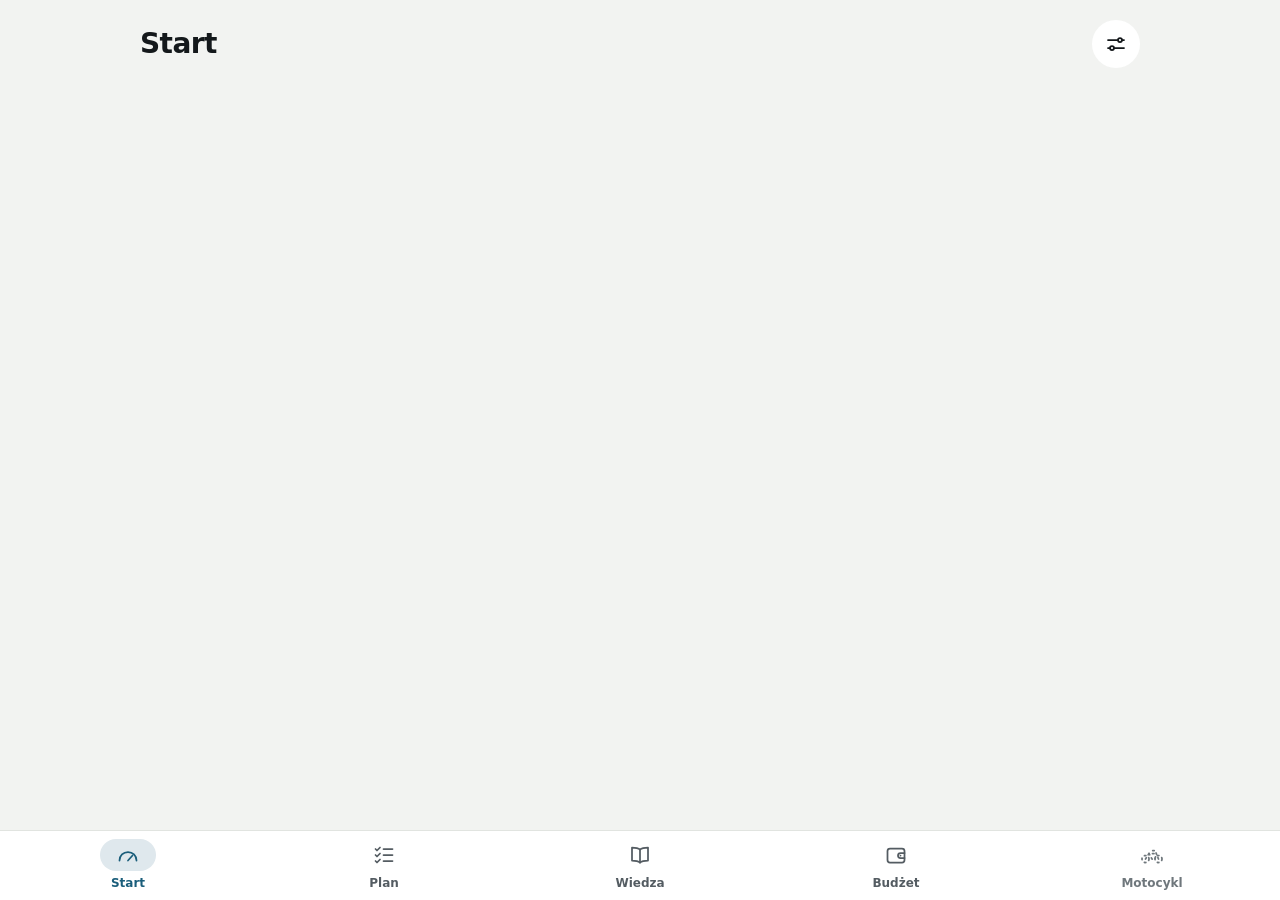
==== index.html @ 3eb1cb4c "Add light and dark theme" ====
<!doctype html>
<html lang="pl">
<head>
  <meta charset="utf-8">
  <meta http-equiv="Content-Security-Policy" content="default-src 'self'; script-src 'self'; style-src 'self'; img-src 'self' data: blob:; connect-src 'self'; manifest-src 'self'; worker-src 'self'; object-src 'none'; base-uri 'none'; form-action 'none'">
  <meta name="viewport" content="width=device-width, initial-scale=1, interactive-widget=resizes-content">
  <meta name="theme-color" content="">
  <title>Moto Plan</title>
  <script src="./js/theme-init.js"></script>
  <link rel="stylesheet" href="./css/tokens.css">
  <link rel="stylesheet" href="./css/base.css">
  <link rel="stylesheet" href="./css/components.css">
  <script type="module" src="./js/app.js"></script>
</head>
<body>
  <main class="screen"></main>
  <nav class="tabbar" aria-label="Menu główne">
    <a class="tab" href="#/start">
      <svg class="tab-icon" aria-hidden="true"><use href="./icons/sprite.svg#start"></use></svg>
      Start
    </a>
    <a class="tab" href="#/plan">
      <svg class="tab-icon" aria-hidden="true"><use href="./icons/sprite.svg#plan"></use></svg>
      Plan
    </a>
    <a class="tab" href="#/wiedza">
      <svg class="tab-icon" aria-hidden="true"><use href="./icons/sprite.svg#wiedza"></use></svg>
      Wiedza
    </a>
    <a class="tab" href="#/budzet">
      <svg class="tab-icon" aria-hidden="true"><use href="./icons/sprite.svg#budzet"></use></svg>
      Budżet
    </a>
    <a class="tab tab-soon" href="#/motocykl">
      <svg class="tab-icon" aria-hidden="true"><use href="./icons/sprite.svg#motocykl"></use></svg>
      Motocykl
    </a>
  </nav>
  <dialog class="sheet" closedby="any" aria-labelledby="sheet-title">
    <span class="sheet-handle"></span>
    <header class="sheet-header">
      <h2 class="sheet-title" id="sheet-title"></h2>
      <button class="icon-button sheet-close" type="button" aria-label="Zamknij">
        <svg class="icon" aria-hidden="true"><use href="./icons/sprite.svg#close"></use></svg>
      </button>
    </header>
    <div class="sheet-content"></div>
  </dialog>
  <template class="components-preview">
    <header class="screen-header">
      <p class="eyebrow">Roboczy ekran</p>
      <h1 class="screen-title">Komponenty</h1>
    </header>
    <h2 class="section-title">Karta</h2>
    <section class="card">
      <h2 class="card-title">Tytuł karty</h2>
      <p>Karta ma tło powierzchni, zaokrąglone rogi i nie ma cienia ani obramowania.</p>
    </section>
    <h2 class="section-title">Przyciski</h2>
    <section class="card">
      <button class="button button-primary" type="button">Zapisz krok</button>
      <button class="button button-secondary" type="button">Importuj z pliku</button>
      <button class="button button-add" type="button">
        <svg class="icon" aria-hidden="true"><use href="./icons/sprite.svg#plus"></use></svg>
        Dodaj krok
      </button>
      <button class="button" type="button">Anuluj</button>
      <a class="button button-tonal" href="#/budzet">Zobacz budżet</a>
    </section>
    <button class="icon-button" type="button" aria-label="Dodaj">
      <svg class="icon" aria-hidden="true"><use href="./icons/sprite.svg#plus"></use></svg>
    </button>
    <h2 class="section-title">Pasek postępu</h2>
    <section class="card">
      <progress class="progress" value="0.4" aria-label="Postęp etapu"></progress>
      <progress class="progress progress-sm" value="0.7" aria-label="Postęp kategorii"></progress>
    </section>
    <h2 class="section-title">Znacznik kategorii</h2>
    <fieldset class="chips" aria-label="Kategoria">
      <label class="chip"><input type="radio" name="category" checked>Wszystkie</label>
      <label class="chip"><input type="radio" name="category">Przepisy</label>
      <label class="chip"><input type="radio" name="category">Parkowanie</label>
      <label class="chip"><input type="radio" name="category">Obsługa</label>
      <label class="chip"><input type="radio" name="category">Ubezpieczenia</label>
    </fieldset>
    <h2 class="section-title">Wiersze listy</h2>
    <ul class="card list">
      <li class="row">
        <label class="check">
          <input type="checkbox" aria-label="Przejść kurs teorii" checked>
          <svg class="check-mark" aria-hidden="true"><use href="./icons/sprite.svg#check"></use></svg>
        </label>
        <button class="row-main" type="button">
          <span class="row-title">Przejść kurs teorii</span>
          <span class="row-meta">zrobione 14 stycznia</span>
        </button>
      </li>
      <li class="row">
        <label class="check">
          <input type="checkbox" aria-label="Przerobić testy egzaminacyjne">
          <svg class="check-mark" aria-hidden="true"><use href="./icons/sprite.svg#check"></use></svg>
        </label>
        <button class="row-main" type="button">
          <span class="row-title">Przerobić testy egzaminacyjne</span>
          <span class="row-meta">luty</span>
        </button>
      </li>
      <li class="row">
        <button class="row-main" type="button">
          <span class="row-title">Wpłata co miesiąc</span>
          <span class="row-meta">Ustaw</span>
        </button>
      </li>
    </ul>
    <h2 class="section-title">Przełącznik segmentowy</h2>
    <section class="card">
      <fieldset class="segmented" aria-label="Wygląd">
        <label class="segment"><input type="radio" name="look" checked>Jasny</label>
        <label class="segment"><input type="radio" name="look">Ciemny</label>
        <label class="segment"><input type="radio" name="look">Jak system</label>
      </fieldset>
      <fieldset class="segmented segmented-accent" aria-label="Status">
        <label class="segment"><input type="radio" name="status">Nie wiem</label>
        <label class="segment"><input type="radio" name="status" checked>Umiem</label>
      </fieldset>
    </section>
    <h2 class="section-title">Pola formularza</h2>
    <section class="card">
      <label class="field">
        <span class="field-label">Tytuł</span>
        <input class="input" type="text" placeholder="np. Badanie lekarskie">
      </label>
      <label class="field">
        <span class="field-label">Etap</span>
        <span class="select">
          <select class="input">
            <option>1 · Przygotowanie</option>
            <option>2 · Formalności</option>
            <option>3 · Teoria</option>
          </select>
          <svg class="icon" aria-hidden="true"><use href="./icons/sprite.svg#chevron-down"></use></svg>
        </span>
      </label>
      <label class="field">
        <span class="field-label">Notatka</span>
        <textarea class="input" rows="3"></textarea>
      </label>
    </section>
    <h2 class="section-title">Arkusz</h2>
    <button class="button button-secondary open-sheet" type="button">Otwórz arkusz</button>
  </template>
  <template class="sheet-demo">
    <label class="field">
      <span class="field-label">Tytuł</span>
      <input class="input" type="text" placeholder="np. Badanie lekarskie">
    </label>
    <label class="field">
      <span class="field-label">Notatka</span>
      <textarea class="input" rows="3"></textarea>
    </label>
    <button class="button button-primary" type="button">Zapisz krok</button>
    <button class="button" type="button">Anuluj</button>
  </template>
</body>
</html>
---- css/tokens.css ----
/*
  Design tokens. The only place where colours, sizes and spacing are defined.
  <html> always carries data-theme="light" or data-theme="dark".
*/

:root {
  color-scheme: light;

  /* Background and surfaces */
  --bg: #F2F3F1;
  --surface: #FFFFFF;
  --surface-inset: #F2F3F1;
  --nav-bg: #FFFFFF;
  --scrim: rgba(20, 24, 27, 0.5);

  /* Text */
  --ink: #14181B;
  --ink-2: #545C62;
  --ink-3: #646C72;
  --ink-disabled: #6F777C;

  /* Lines and tracks */
  --line: #E1E4E0;
  --line-soft: #ECEEEB;
  --track: #E7E9E6;
  --border-strong: #B4BAB6;
  --ring: #8A9196;
  --gauge-tick: #9AA1A5;

  /* Accent */
  --accent: #1B5E7B;
  --on-accent: #FFFFFF;
  --accent-soft: color-mix(in srgb, var(--accent) 14%, var(--surface));

  /* Warning */
  --warn: #B45F06;

  /* Type */
  --font: system-ui, -apple-system, "Segoe UI", Roboto, sans-serif;
  --fs-12: 0.75rem;
  --fs-14: 0.875rem;
  --fs-16: 1rem;
  --fs-20: 1.25rem;
  --fs-24: 1.5rem;
  --fs-28: 1.75rem;
  --fs-40: 2.5rem;
  --lh-tight: 1.15;
  --lh-body: 1.4;
  --lh-text: 1.5;
  --fw-regular: 400;
  --fw-semibold: 600;
  --fw-bold: 700;
  --ls-eyebrow: 0.08em;
  --ls-display: -0.02em;

  /* Spacing */
  --sp-1: 4px;
  --sp-2: 8px;
  --sp-3: 12px;
  --sp-4: 16px;
  --sp-5: 20px;
  --sp-6: 24px;
  --sp-8: 32px;
  --screen-pad: 20px;

  /* Radii */
  --r-sm: 10px;
  --r-md: 12px;
  --r-segment: 14px;
  --r-lg: 16px;
  --r-xl: 20px;
  --r-sheet: 24px;
  --r-full: 999px;

  /* Borders and focus */
  --hairline: 1px;
  --border: 1.5px;
  --border-thick: 2px;
  --focus-offset: 2px;

  /* Sizes */
  --tap: 44px;
  --control: 48px;
  --row-min: 58px;
  --check: 24px;
  --icon: 24px;
  --icon-dash: 1.5 3.5;
  --illustration: 150px;
  --bar: 10px;
  --bar-sm: 6px;
  --handle-width: 40px;
  --handle-height: 4px;
  --nav-height: 70px;
  --sheet-max: 480px;
  --content-max: 1040px;
  --sidebar-width: 240px;

  /* Motion */
  --dur-fast: 120ms;
  --dur-sheet: 220ms;
  --ease: cubic-bezier(0.2, 0, 0, 1);
}

:root[data-theme="dark"] {
  color-scheme: dark;

  --bg: #0F1214;
  --surface: #181C1F;
  --surface-inset: #20262A;
  --nav-bg: #14181B;
  --scrim: rgba(0, 0, 0, 0.6);

  --ink: #ECEFEE;
  --ink-2: #A9B1B5;
  --ink-3: #8A9399;
  --ink-disabled: #8A9399;

  --line: #2A3035;
  --line-soft: #262C30;
  --track: #2A3035;
  --border-strong: #4A5359;
  --ring: #7A848A;
  --gauge-tick: #5E676D;

  --accent: #7CC0DE;
  --on-accent: #0F1214;
  --accent-soft: color-mix(in srgb, var(--accent) 20%, var(--surface));

  --warn: #E0A050;
}

@media (prefers-reduced-motion: reduce) {
  :root {
    --dur-fast: 0ms;
    --dur-sheet: 0ms;
  }
}
---- css/base.css ----
*,
*::before,
*::after {
  box-sizing: border-box;
}

body {
  margin: 0;
  background: var(--bg);
  color: var(--ink);
  font-family: var(--font);
  font-size: var(--fs-16);
  line-height: var(--lh-body);
}

h1,
h2,
p {
  margin: 0;
}

button,
input,
select,
textarea {
  font: inherit;
}

fieldset {
  min-width: 0;
  margin: 0;
  padding: 0;
  border: 0;
}

:focus-visible {
  outline: var(--border-thick) solid var(--accent);
  outline-offset: var(--focus-offset);
}

.screen {
  display: flex;
  flex-direction: column;
  gap: var(--sp-4);
  max-width: var(--content-max);
  margin-inline: auto;
  padding: var(--screen-pad);
  padding-bottom: calc(var(--nav-height) + var(--screen-pad));
}
---- css/components.css ----
.tabbar {
  position: fixed;
  inset-inline: 0;
  bottom: 0;
  display: grid;
  grid-auto-flow: column;
  grid-auto-columns: 1fr;
  height: var(--nav-height);
  background: var(--nav-bg);
  border-top: var(--hairline) solid var(--line);
}

.tab {
  display: flex;
  flex-direction: column;
  align-items: center;
  justify-content: center;
  gap: var(--sp-1);
  min-height: var(--tap);
  color: var(--ink-2);
  font-size: var(--fs-12);
  font-weight: var(--fw-semibold);
  text-decoration: none;
}

.tab-icon {
  width: calc(var(--icon) + 2 * var(--sp-4));
  height: calc(var(--icon) + 2 * var(--sp-1));
  padding: var(--sp-1) var(--sp-4);
  border-radius: var(--r-full);
}

.tab-soon {
  color: var(--ink-disabled);
}

.tab-soon:not([aria-current="page"]) .tab-icon {
  stroke-dasharray: var(--icon-dash);
}

.tab[aria-current="page"] {
  color: var(--accent);
}

.tab[aria-current="page"] .tab-icon {
  background: var(--accent-soft);
}

.screen-header {
  display: grid;
  grid-template-columns: 1fr;
  align-items: center;
  gap: var(--sp-1) var(--sp-4);
}

.screen-header > * {
  grid-column: 1;
}

.screen-header > .icon-button {
  grid-column: 2;
  grid-row: 1;
}

.back-link {
  display: inline-flex;
  align-items: center;
  align-self: flex-start;
  gap: var(--sp-1);
  min-height: var(--tap);
  margin-left: calc(-1 * var(--sp-2));
  color: var(--ink);
  font-weight: var(--fw-semibold);
  text-decoration: none;
}

.eyebrow,
.card-title {
  color: var(--ink-2);
  font-size: var(--fs-12);
  font-weight: var(--fw-bold);
  letter-spacing: var(--ls-eyebrow);
  text-transform: uppercase;
}

.screen-title {
  font-size: var(--fs-28);
  font-weight: var(--fw-bold);
  letter-spacing: var(--ls-display);
  line-height: var(--lh-tight);
}

.section-title {
  margin-top: var(--sp-2);
  font-size: var(--fs-20);
  font-weight: var(--fw-bold);
  line-height: var(--lh-tight);
}

.card {
  display: flex;
  flex-direction: column;
  gap: var(--sp-3);
  padding: var(--sp-4);
  border-radius: var(--r-xl);
  background: var(--surface);
}

.icon {
  flex: none;
  width: var(--icon);
  height: var(--icon);
}

.button {
  display: flex;
  align-items: center;
  justify-content: center;
  gap: var(--sp-2);
  min-height: var(--control);
  padding-inline: var(--sp-5);
  border: var(--border) solid transparent;
  border-radius: var(--r-md);
  background: none;
  color: var(--ink);
  font-weight: var(--fw-semibold);
  text-decoration: none;
}

.button-primary {
  background: var(--accent);
  color: var(--on-accent);
  font-weight: var(--fw-bold);
}

.button-secondary {
  border-color: var(--border-strong);
}

.button-add {
  border-color: var(--border-strong);
  border-style: dashed;
  color: var(--accent);
}

.button-tonal {
  display: inline-flex;
  align-self: center;
  min-height: var(--tap);
  padding-inline: var(--sp-6);
  border-radius: var(--r-full);
  background: var(--accent-soft);
  color: var(--accent);
  font-weight: var(--fw-bold);
}

.icon-button {
  display: grid;
  flex: none;
  place-items: center;
  width: var(--control);
  height: var(--control);
  border: none;
  border-radius: var(--r-full);
  background: var(--surface);
  color: var(--ink);
}

.progress {
  display: block;
  width: 100%;
  height: var(--bar);
  border: none;
  border-radius: var(--r-full);
  background: var(--track);
  appearance: none;
}

.progress-sm {
  height: var(--bar-sm);
}

.progress::-webkit-progress-bar {
  border-radius: var(--r-full);
  background: var(--track);
}

.progress::-webkit-progress-value {
  border-radius: var(--r-full);
  background: var(--accent);
}

.progress::-moz-progress-bar {
  border-radius: var(--r-full);
  background: var(--accent);
}

.chips {
  display: flex;
  gap: var(--sp-2);
  margin-inline: calc(-1 * var(--screen-pad));
  padding: var(--sp-1) var(--screen-pad);
  overflow-x: auto;
}

.chip {
  position: relative;
  display: inline-flex;
  flex: none;
  align-items: center;
  min-height: var(--tap);
  padding-inline: var(--sp-5);
  border: var(--border) solid var(--line);
  border-radius: var(--r-full);
  background: var(--surface);
  font-weight: var(--fw-semibold);
  white-space: nowrap;
}

.chip input,
.segment input {
  position: absolute;
  inset: 0;
  margin: 0;
  opacity: 0;
}

.chip:has(:checked) {
  border-color: var(--ink);
  background: var(--ink);
  color: var(--surface);
}

.chip:has(:focus-visible),
.segment:has(:focus-visible) {
  outline: var(--border-thick) solid var(--accent);
  outline-offset: var(--focus-offset);
}

.segmented {
  display: grid;
  grid-auto-columns: minmax(max-content, 1fr);
  grid-auto-flow: column;
  gap: var(--sp-1);
  padding: var(--sp-1);
  border-radius: var(--r-segment);
  background: var(--track);
}

.segment {
  position: relative;
  display: grid;
  place-items: center;
  min-height: var(--tap);
  padding-inline: var(--sp-2);
  border-radius: var(--r-sm);
  font-weight: var(--fw-semibold);
  text-align: center;
}

.segment:has(:checked) {
  background: var(--surface);
}

.segmented-accent .segment:has(:checked) {
  background: var(--accent);
  color: var(--on-accent);
}

.list {
  gap: 0;
  margin: 0;
  padding: 0;
  list-style: none;
}

.row {
  display: flex;
  align-items: center;
  min-height: var(--row-min);
}

.row + .row {
  border-top: var(--hairline) solid var(--line-soft);
}

.row-main {
  display: grid;
  flex: 1;
  align-content: center;
  align-self: stretch;
  padding: var(--sp-2) var(--sp-4);
  border: none;
  background: none;
  color: var(--ink);
  text-align: start;
}

.check + .row-main {
  padding-left: 0;
}

.row-title {
  font-weight: var(--fw-semibold);
}

.row-meta {
  color: var(--ink-2);
  font-size: var(--fs-14);
}

.check {
  position: relative;
  display: grid;
  flex: none;
  place-items: center;
  width: var(--tap);
  height: var(--tap);
  margin-left: var(--sp-1);
}

.check input {
  width: var(--check);
  height: var(--check);
  margin: 0;
  border: var(--border-thick) solid var(--ring);
  border-radius: var(--r-full);
  appearance: none;
}

.check input:checked {
  border-color: var(--accent);
  background: var(--accent);
}

.check-mark {
  position: absolute;
  width: var(--check);
  height: var(--check);
  color: var(--on-accent);
  pointer-events: none;
  visibility: hidden;
}

.check input:checked + .check-mark {
  visibility: visible;
}

.field {
  display: grid;
  gap: var(--sp-2);
}

.field-label {
  color: var(--ink-2);
  font-size: var(--fs-14);
  font-weight: var(--fw-semibold);
}

.input {
  width: 100%;
  min-height: var(--control);
  padding: var(--sp-2) var(--sp-4);
  border: var(--border) solid var(--border-strong);
  border-radius: var(--r-md);
  background: var(--surface);
  color: var(--ink);
}

.input::placeholder {
  color: var(--ink-3);
}

.select {
  display: grid;
}

.select > * {
  grid-area: 1 / 1;
}

.select .input {
  padding-right: calc(var(--icon) + 2 * var(--sp-4));
  appearance: none;
}

.select .icon {
  align-self: center;
  justify-self: end;
  margin-right: var(--sp-4);
  color: var(--ink-2);
  pointer-events: none;
}

.sheet {
  width: 100%;
  max-width: none;
  max-height: calc(100% - var(--sp-8));
  margin: auto 0 0;
  padding: var(--sp-3) var(--screen-pad) var(--screen-pad);
  overflow-y: auto;
  border: none;
  border-radius: var(--r-sheet) var(--r-sheet) 0 0;
  background: var(--surface);
  color: var(--ink);
  translate: 0 100%;
  transition:
    translate var(--dur-sheet) var(--ease),
    display var(--dur-sheet) allow-discrete,
    overlay var(--dur-sheet) allow-discrete;
}

.sheet[open] {
  translate: 0 0;
}

.sheet::backdrop {
  background: var(--scrim);
  opacity: 0;
  transition:
    opacity var(--dur-sheet) var(--ease),
    display var(--dur-sheet) allow-discrete,
    overlay var(--dur-sheet) allow-discrete;
}

.sheet[open]::backdrop {
  opacity: 1;
}

@starting-style {
  .sheet[open] {
    translate: 0 100%;
  }

  .sheet[open]::backdrop {
    opacity: 0;
  }
}

.sheet-handle {
  display: block;
  width: var(--handle-width);
  height: var(--handle-height);
  margin: 0 auto var(--sp-3);
  border-radius: var(--r-full);
  background: var(--border-strong);
}

.sheet-header {
  display: flex;
  align-items: center;
  justify-content: space-between;
  gap: var(--sp-3);
  margin-bottom: var(--sp-4);
}

.sheet-title {
  font-size: var(--fs-20);
  font-weight: var(--fw-bold);
  line-height: var(--lh-tight);
}

.sheet-close {
  margin-right: calc(-1 * var(--sp-3));
  background: none;
}

.sheet-content {
  display: flex;
  flex-direction: column;
  gap: var(--sp-4);
}
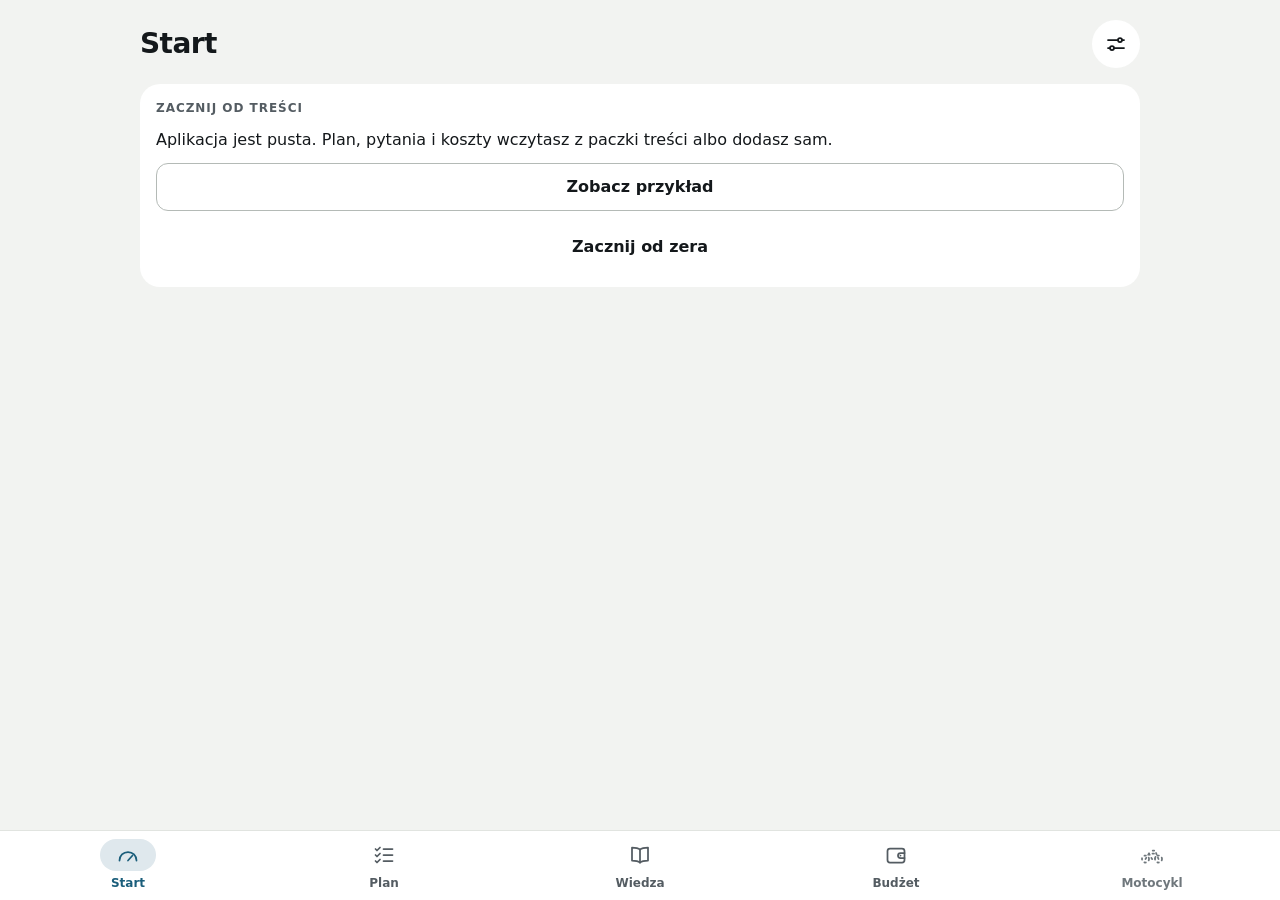
==== commit 7402ad81: "Add version footer" ====
--- a/index.html
+++ b/index.html
@@ -7,9 +7,11 @@
   <meta name="theme-color" content="">
   <title>Moto Plan</title>
   <script src="./js/theme-init.js"></script>
+  <script src="./js/version.js"></script>
   <link rel="stylesheet" href="./css/tokens.css">
   <link rel="stylesheet" href="./css/base.css">
   <link rel="stylesheet" href="./css/components.css">
+  <link rel="stylesheet" href="./css/views.css">
   <script type="module" src="./js/app.js"></script>
 </head>
 <body>
--- a/css/tokens.css
+++ b/css/tokens.css
@@ -86,6 +86,7 @@
   --icon: 24px;
   --icon-dash: 1.5 3.5;
   --illustration: 150px;
+  --marker: 32px;
   --bar: 10px;
   --bar-sm: 6px;
   --handle-width: 40px;
--- a/css/base.css
+++ b/css/base.css
@@ -15,7 +15,9 @@
 
 h1,
 h2,
-p {
+h3,
+p,
+ul {
   margin: 0;
 }
 
--- a/css/components.css
+++ b/css/components.css
@@ -294,6 +294,7 @@
   background: none;
   color: var(--ink);
   text-align: start;
+  overflow-wrap: anywhere;
 }
 
 .check + .row-main {
@@ -355,6 +356,22 @@
   color: var(--ink-2);
   font-size: var(--fs-14);
   font-weight: var(--fw-semibold);
+}
+
+legend.field-label {
+  margin-bottom: var(--sp-2);
+  padding: 0;
+}
+
+.field-hint {
+  color: var(--ink-2);
+  font-size: var(--fs-14);
+}
+
+.form {
+  display: flex;
+  flex-direction: column;
+  gap: var(--sp-4);
 }
 
 .input {
--- a/css/views.css
+++ b/css/views.css
@@ -0,0 +1,178 @@
+.teaser {
+  align-items: center;
+  padding-block: var(--sp-6);
+  text-align: center;
+}
+
+.illustration {
+  width: var(--illustration);
+  margin-bottom: var(--sp-2);
+  color: var(--ink-disabled);
+}
+
+.teaser-title {
+  font-size: var(--fs-20);
+  font-weight: var(--fw-bold);
+  line-height: var(--lh-tight);
+}
+
+.teaser-text {
+  color: var(--ink-2);
+}
+
+.upcoming {
+  display: flex;
+  flex-direction: column;
+  gap: var(--sp-3);
+  margin: 0;
+  padding: 0;
+  list-style: none;
+}
+
+.upcoming-item {
+  padding: var(--sp-4);
+  border: var(--border) dashed var(--border-strong);
+  border-radius: var(--r-lg);
+}
+
+.upcoming-title {
+  font-size: var(--fs-16);
+  font-weight: var(--fw-semibold);
+}
+
+.upcoming-text {
+  color: var(--ink-2);
+  font-size: var(--fs-14);
+}
+
+.timeline {
+  display: flex;
+  flex-direction: column;
+  gap: var(--sp-2);
+  margin: 0;
+  padding: 0;
+  list-style: none;
+}
+
+.stage {
+  position: relative;
+  padding-left: calc(var(--marker) + var(--sp-3));
+}
+
+.stage:not(:last-child)::before {
+  content: "";
+  position: absolute;
+  top: var(--marker);
+  bottom: calc(-1 * (var(--sp-2) + var(--marker)));
+  left: calc((var(--marker) - var(--border-thick)) / 2);
+  width: var(--border-thick);
+  background: var(--line);
+}
+
+.stage-card {
+  display: block;
+  padding: 0;
+}
+
+.stage-summary {
+  position: relative;
+  display: flex;
+  align-items: center;
+  gap: var(--sp-3);
+  min-height: var(--row-min);
+  padding: var(--sp-2) var(--sp-4);
+  border-radius: var(--r-xl);
+}
+
+.stage-marker {
+  position: absolute;
+  top: 50%;
+  left: calc(-1 * (var(--marker) + var(--sp-3)));
+  display: grid;
+  place-items: center;
+  width: var(--marker);
+  height: var(--marker);
+  border: var(--border-thick) solid var(--border-strong);
+  border-radius: var(--r-full);
+  background: var(--bg);
+  color: var(--ink-2);
+  font-weight: var(--fw-bold);
+  translate: 0 -50%;
+}
+
+.stage[aria-current="step"] .stage-marker:not(.stage-marker-closed) {
+  border-color: var(--accent);
+  color: var(--accent);
+}
+
+.stage-marker-closed {
+  border-color: var(--accent);
+  background: var(--accent);
+  color: var(--on-accent);
+}
+
+.stage-heading {
+  display: grid;
+  flex: 1;
+  min-width: 0;
+  overflow-wrap: anywhere;
+}
+
+.stage-count {
+  color: var(--ink-2);
+  font-weight: var(--fw-semibold);
+  font-variant-numeric: tabular-nums;
+}
+
+.stage[aria-current="step"] .stage-count {
+  color: var(--accent);
+}
+
+.stage-chevron {
+  color: var(--ink-2);
+  transition: rotate var(--dur-fast) var(--ease);
+}
+
+.stage-card[open] .stage-chevron {
+  rotate: 180deg;
+}
+
+.stage-body {
+  display: flex;
+  flex-direction: column;
+  gap: var(--sp-2);
+  padding-bottom: var(--sp-4);
+}
+
+.stage-body > .progress {
+  width: auto;
+}
+
+.stage-body > .progress,
+.stage-actions {
+  margin-inline: var(--sp-4);
+}
+
+.stage-actions {
+  display: flex;
+  flex-wrap: wrap;
+  gap: var(--sp-2);
+}
+
+.stage-actions > .button {
+  flex: 1 1 auto;
+}
+
+.timeline + .button-add {
+  margin-left: calc(var(--marker) + var(--sp-3));
+}
+
+.stage .row:has(:checked) .row-title {
+  color: var(--ink-2);
+}
+
+.screen-footer {
+  color: var(--ink-2);
+  font-size: var(--fs-14);
+  text-align: center;
+}
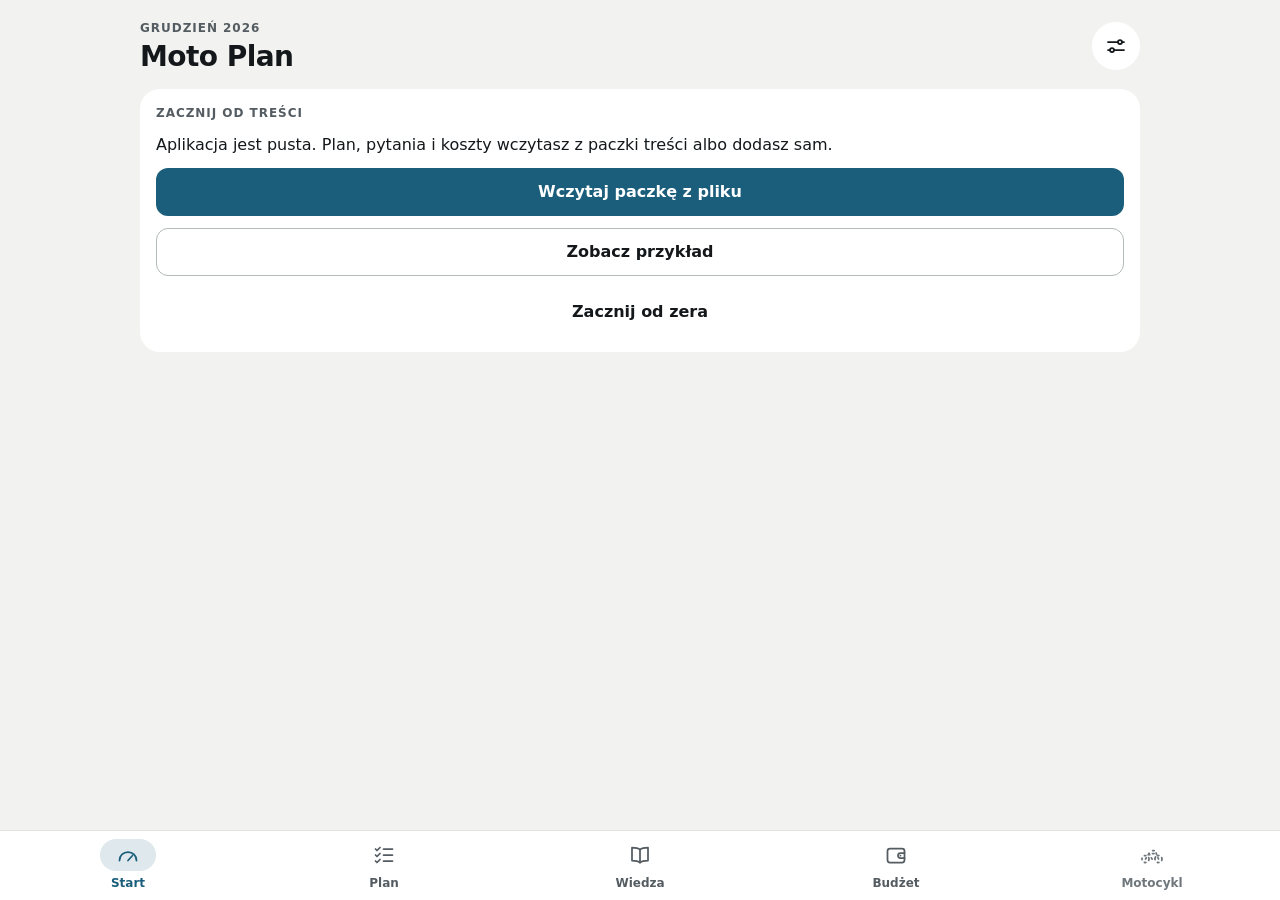
==== commit d7aeeba4: "Remove components preview screen" ====
--- a/index.html
+++ b/index.html
@@ -48,120 +48,5 @@
     </header>
     <div class="sheet-content"></div>
   </dialog>
-  <template class="components-preview">
-    <header class="screen-header">
-      <p class="eyebrow">Roboczy ekran</p>
-      <h1 class="screen-title">Komponenty</h1>
-    </header>
-    <h2 class="section-title">Karta</h2>
-    <section class="card">
-      <h2 class="card-title">Tytuł karty</h2>
-      <p>Karta ma tło powierzchni, zaokrąglone rogi i nie ma cienia ani obramowania.</p>
-    </section>
-    <h2 class="section-title">Przyciski</h2>
-    <section class="card">
-      <button class="button button-primary" type="button">Zapisz krok</button>
-      <button class="button button-secondary" type="button">Importuj z pliku</button>
-      <button class="button button-add" type="button">
-        <svg class="icon" aria-hidden="true"><use href="./icons/sprite.svg#plus"></use></svg>
-        Dodaj krok
-      </button>
-      <button class="button" type="button">Anuluj</button>
-      <a class="button button-tonal" href="#/budzet">Zobacz budżet</a>
-    </section>
-    <button class="icon-button" type="button" aria-label="Dodaj">
-      <svg class="icon" aria-hidden="true"><use href="./icons/sprite.svg#plus"></use></svg>
-    </button>
-    <h2 class="section-title">Pasek postępu</h2>
-    <section class="card">
-      <progress class="progress" value="0.4" aria-label="Postęp etapu"></progress>
-      <progress class="progress progress-sm" value="0.7" aria-label="Postęp kategorii"></progress>
-    </section>
-    <h2 class="section-title">Znacznik kategorii</h2>
-    <fieldset class="chips" aria-label="Kategoria">
-      <label class="chip"><input type="radio" name="category" checked>Wszystkie</label>
-      <label class="chip"><input type="radio" name="category">Przepisy</label>
-      <label class="chip"><input type="radio" name="category">Parkowanie</label>
-      <label class="chip"><input type="radio" name="category">Obsługa</label>
-      <label class="chip"><input type="radio" name="category">Ubezpieczenia</label>
-    </fieldset>
-    <h2 class="section-title">Wiersze listy</h2>
-    <ul class="card list">
-      <li class="row">
-        <label class="check">
-          <input type="checkbox" aria-label="Przejść kurs teorii" checked>
-          <svg class="check-mark" aria-hidden="true"><use href="./icons/sprite.svg#check"></use></svg>
-        </label>
-        <button class="row-main" type="button">
-          <span class="row-title">Przejść kurs teorii</span>
-          <span class="row-meta">zrobione 14 stycznia</span>
-        </button>
-      </li>
-      <li class="row">
-        <label class="check">
-          <input type="checkbox" aria-label="Przerobić testy egzaminacyjne">
-          <svg class="check-mark" aria-hidden="true"><use href="./icons/sprite.svg#check"></use></svg>
-        </label>
-        <button class="row-main" type="button">
-          <span class="row-title">Przerobić testy egzaminacyjne</span>
-          <span class="row-meta">luty</span>
-        </button>
-      </li>
-      <li class="row">
-        <button class="row-main" type="button">
-          <span class="row-title">Wpłata co miesiąc</span>
-          <span class="row-meta">Ustaw</span>
-        </button>
-      </li>
-    </ul>
-    <h2 class="section-title">Przełącznik segmentowy</h2>
-    <section class="card">
-      <fieldset class="segmented" aria-label="Wygląd">
-        <label class="segment"><input type="radio" name="look" checked>Jasny</label>
-        <label class="segment"><input type="radio" name="look">Ciemny</label>
-        <label class="segment"><input type="radio" name="look">Jak system</label>
-      </fieldset>
-      <fieldset class="segmented segmented-accent" aria-label="Status">
-        <label class="segment"><input type="radio" name="status">Nie wiem</label>
-        <label class="segment"><input type="radio" name="status" checked>Umiem</label>
-      </fieldset>
-    </section>
-    <h2 class="section-title">Pola formularza</h2>
-    <section class="card">
-      <label class="field">
-        <span class="field-label">Tytuł</span>
-        <input class="input" type="text" placeholder="np. Badanie lekarskie">
-      </label>
-      <label class="field">
-        <span class="field-label">Etap</span>
-        <span class="select">
-          <select class="input">
-            <option>1 · Przygotowanie</option>
-            <option>2 · Formalności</option>
-            <option>3 · Teoria</option>
-          </select>
-          <svg class="icon" aria-hidden="true"><use href="./icons/sprite.svg#chevron-down"></use></svg>
-        </span>
-      </label>
-      <label class="field">
-        <span class="field-label">Notatka</span>
-        <textarea class="input" rows="3"></textarea>
-      </label>
-    </section>
-    <h2 class="section-title">Arkusz</h2>
-    <button class="button button-secondary open-sheet" type="button">Otwórz arkusz</button>
-  </template>
-  <template class="sheet-demo">
-    <label class="field">
-      <span class="field-label">Tytuł</span>
-      <input class="input" type="text" placeholder="np. Badanie lekarskie">
-    </label>
-    <label class="field">
-      <span class="field-label">Notatka</span>
-      <textarea class="input" rows="3"></textarea>
-    </label>
-    <button class="button button-primary" type="button">Zapisz krok</button>
-    <button class="button" type="button">Anuluj</button>
-  </template>
 </body>
 </html>
--- a/css/tokens.css
+++ b/css/tokens.css
@@ -31,6 +31,7 @@
   --accent: #1B5E7B;
   --on-accent: #FFFFFF;
   --accent-soft: color-mix(in srgb, var(--accent) 14%, var(--surface));
+  --accent-mid: color-mix(in srgb, var(--accent) 40%, var(--surface));
 
   /* Warning */
   --warn: #B45F06;
@@ -87,6 +88,8 @@
   --icon-dash: 1.5 3.5;
   --illustration: 150px;
   --marker: 32px;
+  --gauge: 208px;
+  --dot: 10px;
   --bar: 10px;
   --bar-sm: 6px;
   --handle-width: 40px;
@@ -126,6 +129,7 @@
   --accent: #7CC0DE;
   --on-accent: #0F1214;
   --accent-soft: color-mix(in srgb, var(--accent) 20%, var(--surface));
+  --accent-mid: color-mix(in srgb, var(--accent) 45%, var(--surface));
 
   --warn: #E0A050;
 }
--- a/css/components.css
+++ b/css/components.css
@@ -62,6 +62,17 @@
   grid-row: 1;
 }
 
+.screen-header:has(.eyebrow) > .icon-button {
+  grid-row: 1 / span 2;
+}
+
+.screen-top {
+  display: flex;
+  align-items: center;
+  justify-content: space-between;
+  gap: var(--sp-4);
+}
+
 .back-link {
   display: inline-flex;
   align-items: center;
@@ -95,6 +106,27 @@
   font-size: var(--fs-20);
   font-weight: var(--fw-bold);
   line-height: var(--lh-tight);
+}
+
+.section-header {
+  display: flex;
+  align-items: center;
+  justify-content: space-between;
+  gap: var(--sp-4);
+  margin-top: var(--sp-2);
+}
+
+.section-header > .section-title {
+  margin-top: 0;
+}
+
+.section-link {
+  display: inline-flex;
+  align-items: center;
+  min-height: var(--tap);
+  color: var(--accent);
+  font-weight: var(--fw-semibold);
+  text-decoration: none;
 }
 
 .card {
@@ -155,6 +187,7 @@
 }
 
 .icon-button {
+  position: relative;
   display: grid;
   flex: none;
   place-items: center;
@@ -164,6 +197,25 @@
   border-radius: var(--r-full);
   background: var(--surface);
   color: var(--ink);
+}
+
+.icon-button-primary {
+  background: var(--accent);
+  color: var(--on-accent);
+}
+
+.dot {
+  flex: none;
+  width: var(--dot);
+  height: var(--dot);
+  border-radius: var(--r-full);
+  background: var(--warn);
+}
+
+.icon-button > .dot {
+  position: absolute;
+  top: var(--sp-1);
+  right: var(--sp-1);
 }
 
 .progress {
@@ -265,6 +317,29 @@
 .segmented-accent .segment:has(:checked) {
   background: var(--accent);
   color: var(--on-accent);
+}
+
+.fold {
+  display: block;
+  padding: 0;
+}
+
+.fold-summary {
+  display: flex;
+  align-items: center;
+  gap: var(--sp-3);
+  min-height: var(--row-min);
+  padding: var(--sp-2) var(--sp-4);
+  border-radius: var(--r-xl);
+}
+
+.fold-chevron {
+  color: var(--ink-2);
+  transition: rotate var(--dur-fast) var(--ease);
+}
+
+.fold[open] .fold-chevron {
+  rotate: 180deg;
 }
 
 .list {
--- a/css/views.css
+++ b/css/views.css
@@ -69,19 +69,8 @@
   background: var(--line);
 }
 
-.stage-card {
-  display: block;
-  padding: 0;
-}
-
-.stage-summary {
+.stage .fold-summary {
   position: relative;
-  display: flex;
-  align-items: center;
-  gap: var(--sp-3);
-  min-height: var(--row-min);
-  padding: var(--sp-2) var(--sp-4);
-  border-radius: var(--r-xl);
 }
 
 .stage-marker {
@@ -128,15 +117,6 @@
   color: var(--accent);
 }
 
-.stage-chevron {
-  color: var(--ink-2);
-  transition: rotate var(--dur-fast) var(--ease);
-}
-
-.stage-card[open] .stage-chevron {
-  rotate: 180deg;
-}
-
 .stage-body {
   display: flex;
   flex-direction: column;
@@ -171,8 +151,427 @@
   color: var(--ink-2);
 }
 
+.search {
+  display: grid;
+}
+
+.search > * {
+  grid-area: 1 / 1;
+}
+
+.search .input {
+  padding-left: calc(var(--icon) + 2 * var(--sp-4));
+}
+
+.search .icon {
+  align-self: center;
+  margin-left: var(--sp-4);
+  color: var(--ink-2);
+  pointer-events: none;
+}
+
+.knowledge-summary {
+  display: grid;
+  gap: var(--sp-2);
+}
+
+.knowledge-counts {
+  display: flex;
+  justify-content: space-between;
+  color: var(--ink-2);
+  font-variant-numeric: tabular-nums;
+}
+
+.question-link {
+  display: flex;
+  align-items: center;
+  gap: var(--sp-3);
+  text-decoration: none;
+}
+
+.question-link > .icon {
+  color: var(--ink-2);
+}
+
+.question-text {
+  display: grid;
+  flex: 1;
+  min-width: 0;
+}
+
+.status-mark {
+  display: grid;
+  flex: none;
+  place-items: center;
+  width: var(--check);
+  height: var(--check);
+  border: var(--border-thick) solid var(--ring);
+  border-radius: var(--r-full);
+  color: var(--on-accent);
+}
+
+.status-mark-known {
+  border-color: var(--accent);
+  background: var(--accent);
+}
+
+/* The check mark is drawn at full size over the border, like in the checkbox. */
+.status-mark .icon {
+  margin: calc(-1 * var(--border-thick));
+}
+
+.question-header .screen-title {
+  font-size: var(--fs-24);
+  overflow-wrap: anywhere;
+}
+
+.answer p {
+  white-space: pre-line;
+}
+
+.answer ul {
+  padding-left: var(--sp-6);
+}
+
+.answer-empty {
+  color: var(--ink-2);
+}
+
+.notes-changed {
+  color: var(--ink-2);
+  font-size: var(--fs-14);
+}
+
+.source {
+  flex-direction: row;
+  align-items: center;
+  color: var(--ink);
+  text-decoration: none;
+  overflow-wrap: anywhere;
+}
+
+.source > .icon {
+  color: var(--ink-2);
+}
+
+.source-text {
+  display: grid;
+  min-width: 0;
+}
+
+.source-label {
+  color: var(--ink-2);
+  font-size: var(--fs-14);
+}
+
+.source-title {
+  font-weight: var(--fw-semibold);
+}
+
+.budget-label {
+  color: var(--ink-2);
+}
+
+.budget-collected {
+  display: flex;
+  flex-wrap: wrap;
+  align-items: baseline;
+  column-gap: var(--sp-2);
+  color: var(--ink-2);
+}
+
+.budget-amount {
+  color: var(--ink);
+  font-size: var(--fs-40);
+  font-weight: var(--fw-bold);
+  letter-spacing: var(--ls-display);
+  line-height: var(--lh-tight);
+}
+
+.budget-amount,
+.goal-funded,
+.goal-percent,
+.figure dd,
+.monthly-value,
+.group-sum,
+.cost-amount,
+.deposit-amount {
+  font-variant-numeric: tabular-nums;
+}
+
+.goal-head {
+  display: flex;
+  align-items: flex-start;
+  justify-content: space-between;
+  gap: var(--sp-3);
+}
+
+.goal-heading {
+  display: grid;
+  gap: var(--sp-1);
+  min-width: 0;
+  overflow-wrap: anywhere;
+}
+
+.goal-title {
+  font-size: var(--fs-20);
+  font-weight: var(--fw-bold);
+  line-height: var(--lh-tight);
+}
+
+.goal-percent {
+  color: var(--accent);
+  font-size: var(--fs-24);
+  font-weight: var(--fw-bold);
+  line-height: var(--lh-tight);
+}
+
+.goal-badge {
+  display: inline-flex;
+  flex: none;
+  align-items: center;
+  gap: var(--sp-1);
+  padding: var(--sp-1) var(--sp-3);
+  border-radius: var(--r-full);
+  background: var(--accent-soft);
+  color: var(--accent);
+  font-weight: var(--fw-bold);
+}
+
+.goal-funded {
+  color: var(--ink);
+  font-size: var(--fs-28);
+  font-weight: var(--fw-bold);
+  letter-spacing: var(--ls-display);
+  line-height: var(--lh-tight);
+}
+
+.goal-costs {
+  border-radius: var(--r-lg);
+  background: var(--surface-inset);
+}
+
+.figures {
+  display: flex;
+  flex-wrap: wrap;
+  gap: var(--sp-3) var(--sp-4);
+  margin: 0;
+}
+
+.figure {
+  flex: 1 1 0;
+  min-width: max-content;
+}
+
+.figure dt {
+  color: var(--ink-2);
+}
+
+.figure dd {
+  margin: 0;
+  font-weight: var(--fw-bold);
+}
+
+.monthly {
+  flex-direction: row;
+  align-items: center;
+  min-height: var(--row-min);
+  border: none;
+  color: var(--ink);
+  text-align: start;
+}
+
+.monthly-label {
+  flex: 1;
+  color: var(--ink-2);
+}
+
+.monthly-value {
+  font-weight: var(--fw-bold);
+}
+
+.monthly > .icon {
+  color: var(--ink-2);
+}
+
+.group-title {
+  flex: 1;
+  min-width: 0;
+  font-weight: var(--fw-bold);
+  overflow-wrap: anywhere;
+}
+
+.group-heading {
+  display: grid;
+  flex: 1;
+  min-width: 0;
+}
+
+.group-sum {
+  color: var(--ink-2);
+  font-weight: var(--fw-semibold);
+}
+
+.fold > .list {
+  border-top: var(--hairline) solid var(--line-soft);
+}
+
+.cost-main,
+.deposit-main {
+  grid-template-columns: 1fr auto;
+  column-gap: var(--sp-3);
+}
+
+.cost-amount,
+.deposit-amount {
+  grid-row: 1 / span 2;
+  grid-column: 2;
+  align-self: center;
+  font-weight: var(--fw-bold);
+}
+
+.backup-status {
+  display: flex;
+  align-items: center;
+  gap: var(--sp-2);
+  font-weight: var(--fw-semibold);
+}
+
+.backup-note {
+  color: var(--ink-2);
+  font-size: var(--fs-14);
+}
+
+.pack-row {
+  flex-direction: column;
+  align-items: flex-start;
+  justify-content: center;
+  padding-block: var(--sp-2);
+  overflow-wrap: anywhere;
+}
+
+.privacy {
+  flex-direction: row;
+  align-items: flex-start;
+}
+
+.privacy > .icon {
+  color: var(--accent);
+}
+
+.privacy-title {
+  font-size: var(--fs-16);
+  font-weight: var(--fw-semibold);
+}
+
+.privacy-text {
+  color: var(--ink-2);
+  font-size: var(--fs-14);
+}
+
 .screen-footer {
   color: var(--ink-2);
   font-size: var(--fs-14);
   text-align: center;
 }
+
+.delete-all {
+  margin-top: var(--sp-6);
+}
+
+.progress-card {
+  gap: var(--sp-4);
+  padding-top: var(--sp-6);
+}
+
+.gauge {
+  display: grid;
+  width: var(--gauge);
+  max-width: 100%;
+  margin-inline: auto;
+}
+
+.gauge > * {
+  grid-area: 1 / 1;
+}
+
+.gauge-drawing {
+  width: 100%;
+  height: auto;
+}
+
+.gauge-track,
+.gauge-fill {
+  fill: none;
+  stroke-linecap: round;
+}
+
+.gauge-track {
+  stroke: var(--track);
+}
+
+.gauge-fill {
+  stroke: var(--accent);
+}
+
+.gauge-tick {
+  stroke: var(--gauge-tick);
+  stroke-linecap: round;
+}
+
+.gauge-percent {
+  align-self: end;
+  justify-self: center;
+  font-size: var(--fs-40);
+  font-weight: var(--fw-bold);
+  letter-spacing: var(--ls-display);
+  line-height: var(--lh-tight);
+  font-variant-numeric: tabular-nums;
+}
+
+.stage-bar {
+  display: flex;
+  gap: var(--sp-1);
+}
+
+.stage-segment {
+  flex: 1;
+  height: var(--bar-sm);
+  border-radius: var(--r-full);
+  background: var(--track);
+}
+
+.stage-segment-closed {
+  background: var(--accent);
+}
+
+.stage-segment-current {
+  background: var(--accent-mid);
+}
+
+.progress-caption {
+  color: var(--ink-2);
+  font-size: var(--fs-14);
+  text-align: center;
+}
+
+.savings {
+  color: var(--ink);
+  text-decoration: none;
+}
+
+.savings-row {
+  display: flex;
+  flex-wrap: wrap;
+  align-items: baseline;
+  justify-content: space-between;
+  column-gap: var(--sp-3);
+}
+
+.savings-title {
+  font-weight: var(--fw-bold);
+}
+
+.savings-meta {
+  color: var(--ink-2);
+}
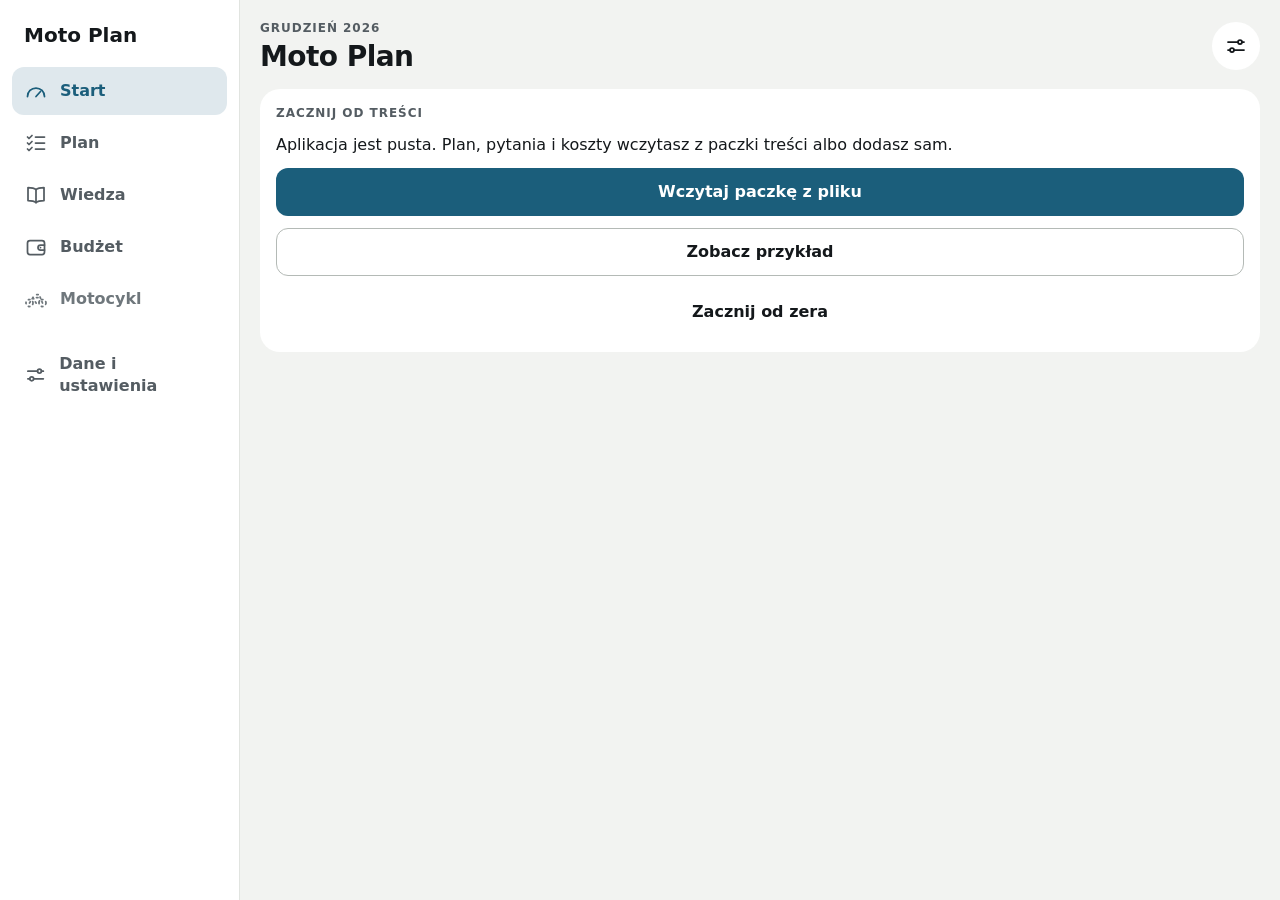
==== commit 285c047d: "Add side panel on desktop" ====
--- a/index.html
+++ b/index.html
@@ -17,6 +17,7 @@
 <body>
   <main class="screen"></main>
   <nav class="tabbar" aria-label="Menu główne">
+    <p class="nav-title">Moto Plan</p>
     <a class="tab" href="#/start">
       <svg class="tab-icon" aria-hidden="true"><use href="./icons/sprite.svg#start"></use></svg>
       Start
@@ -37,6 +38,10 @@
       <svg class="tab-icon" aria-hidden="true"><use href="./icons/sprite.svg#motocykl"></use></svg>
       Motocykl
     </a>
+    <a class="tab tab-data" href="#/dane">
+      <svg class="tab-icon" aria-hidden="true"><use href="./icons/sprite.svg#settings"></use></svg>
+      Dane i ustawienia
+    </a>
   </nav>
   <dialog class="sheet" closedby="any" aria-labelledby="sheet-title">
     <span class="sheet-handle"></span>
--- a/css/tokens.css
+++ b/css/tokens.css
@@ -98,6 +98,8 @@
   --sheet-max: 480px;
   --content-max: 1040px;
   --sidebar-width: 240px;
+  --card-min: 280px;
+  --stage-min: 120px;
 
   /* Motion */
   --dur-fast: 120ms;
--- a/css/base.css
+++ b/css/base.css
@@ -49,3 +49,9 @@
   padding: var(--screen-pad);
   padding-bottom: calc(var(--nav-height) + var(--screen-pad));
 }
+
+@media (min-width: 900px) {
+  .screen {
+    padding-bottom: var(--screen-pad);
+  }
+}
--- a/css/components.css
+++ b/css/components.css
@@ -44,6 +44,67 @@
 
 .tab[aria-current="page"] .tab-icon {
   background: var(--accent-soft);
+}
+
+.nav-title,
+.tab-data {
+  display: none;
+}
+
+@media (min-width: 900px) {
+  body:has(.tabbar) {
+    padding-left: var(--sidebar-width);
+  }
+
+  .tabbar {
+    inset: 0 auto 0 0;
+    display: flex;
+    flex-direction: column;
+    gap: var(--sp-1);
+    width: var(--sidebar-width);
+    height: auto;
+    padding: var(--sp-6) var(--sp-3);
+    border-top: none;
+    border-right: var(--hairline) solid var(--line);
+  }
+
+  .nav-title {
+    display: block;
+    margin-bottom: var(--sp-4);
+    padding-inline: var(--sp-3);
+    font-size: var(--fs-20);
+    font-weight: var(--fw-bold);
+    line-height: var(--lh-tight);
+  }
+
+  .tab {
+    flex-direction: row;
+    justify-content: flex-start;
+    gap: var(--sp-3);
+    min-height: var(--control);
+    padding-inline: var(--sp-3);
+    border-radius: var(--r-md);
+    font-size: var(--fs-16);
+  }
+
+  .tab-icon {
+    width: var(--icon);
+    height: var(--icon);
+    padding: 0;
+  }
+
+  .tab-data {
+    display: flex;
+    margin-top: var(--sp-6);
+  }
+
+  .tab[aria-current="page"] {
+    background: var(--accent-soft);
+  }
+
+  .tab[aria-current="page"] .tab-icon {
+    background: none;
+  }
 }
 
 .screen-header {
@@ -247,29 +308,6 @@
   background: var(--accent);
 }
 
-.chips {
-  display: flex;
-  gap: var(--sp-2);
-  margin-inline: calc(-1 * var(--screen-pad));
-  padding: var(--sp-1) var(--screen-pad);
-  overflow-x: auto;
-}
-
-.chip {
-  position: relative;
-  display: inline-flex;
-  flex: none;
-  align-items: center;
-  min-height: var(--tap);
-  padding-inline: var(--sp-5);
-  border: var(--border) solid var(--line);
-  border-radius: var(--r-full);
-  background: var(--surface);
-  font-weight: var(--fw-semibold);
-  white-space: nowrap;
-}
-
-.chip input,
 .segment input {
   position: absolute;
   inset: 0;
@@ -277,13 +315,6 @@
   opacity: 0;
 }
 
-.chip:has(:checked) {
-  border-color: var(--ink);
-  background: var(--ink);
-  color: var(--surface);
-}
-
-.chip:has(:focus-visible),
 .segment:has(:focus-visible) {
   outline: var(--border-thick) solid var(--accent);
   outline-offset: var(--focus-offset);
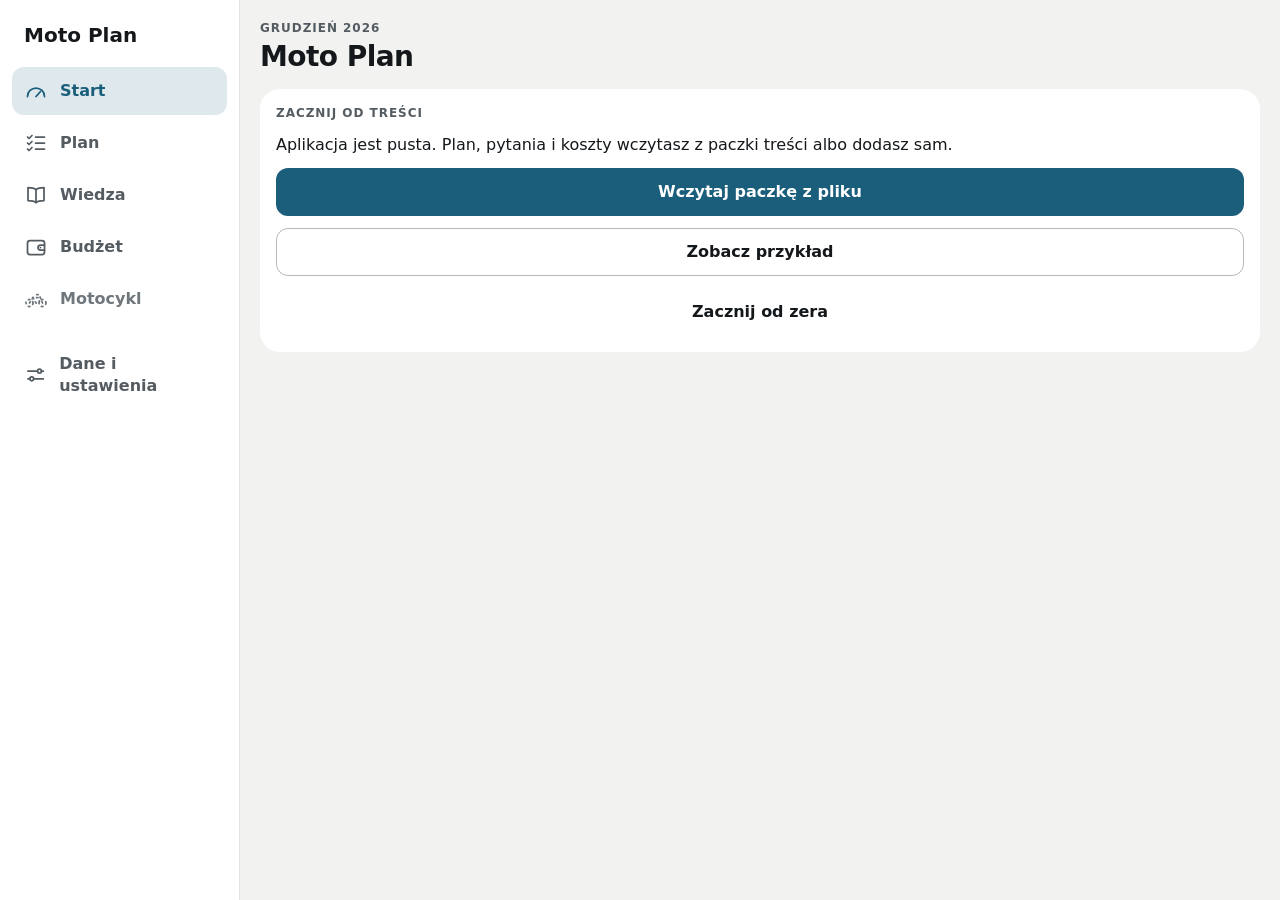
==== commit c1b08178: "Add web app manifest and icons" ====
--- a/index.html
+++ b/index.html
@@ -6,6 +6,8 @@
   <meta name="viewport" content="width=device-width, initial-scale=1, interactive-widget=resizes-content">
   <meta name="theme-color" content="">
   <title>Moto Plan</title>
+  <link rel="manifest" href="./manifest.webmanifest">
+  <link rel="icon" href="./icons/icon-192.png">
   <script src="./js/theme-init.js"></script>
   <script src="./js/version.js"></script>
   <link rel="stylesheet" href="./css/tokens.css">
--- a/css/components.css
+++ b/css/components.css
@@ -112,6 +112,7 @@
   grid-template-columns: 1fr;
   align-items: center;
   gap: var(--sp-1) var(--sp-4);
+  overflow-wrap: anywhere;
 }
 
 .screen-header > * {
@@ -472,6 +473,11 @@
 .field-hint {
   color: var(--ink-2);
   font-size: var(--fs-14);
+}
+
+.form-error {
+  color: var(--warn);
+  font-weight: var(--fw-semibold);
 }
 
 .form {
@@ -592,4 +598,34 @@
   display: flex;
   flex-direction: column;
   gap: var(--sp-4);
-}
+  overflow-wrap: anywhere;
+}
+
+@media (min-width: 900px) {
+  .sheet {
+    max-width: var(--sheet-max);
+    margin: auto;
+    padding-top: var(--screen-pad);
+    border-radius: var(--r-sheet);
+    opacity: 0;
+    translate: none;
+    transition:
+      opacity var(--dur-sheet) var(--ease),
+      display var(--dur-sheet) allow-discrete,
+      overlay var(--dur-sheet) allow-discrete;
+  }
+
+  .sheet[open] {
+    opacity: 1;
+  }
+
+  @starting-style {
+    .sheet[open] {
+      opacity: 0;
+    }
+  }
+
+  .sheet-handle {
+    display: none;
+  }
+}
--- a/css/views.css
+++ b/css/views.css
@@ -222,7 +222,6 @@
 
 .question-header .screen-title {
   font-size: var(--fs-24);
-  overflow-wrap: anywhere;
 }
 
 .answer p {
@@ -240,6 +239,10 @@
 .notes-changed {
   color: var(--ink-2);
   font-size: var(--fs-14);
+}
+
+.notes-changed.form-error {
+  color: var(--warn);
 }
 
 .source {
@@ -479,6 +482,17 @@
   margin-top: var(--sp-6);
 }
 
+.start-cards,
+.next-steps {
+  display: flex;
+  flex-direction: column;
+  gap: var(--sp-4);
+}
+
+.next-steps .button-tonal {
+  align-self: flex-start;
+}
+
 .progress-card {
   gap: var(--sp-4);
   padding-top: var(--sp-6);
@@ -549,6 +563,39 @@
   background: var(--accent-mid);
 }
 
+.stages-card {
+  display: none;
+}
+
+.stage-columns {
+  display: grid;
+  grid-template-columns: repeat(auto-fit, minmax(var(--stage-min), 1fr));
+  gap: var(--sp-4);
+  margin: 0;
+  padding: 0;
+  list-style: none;
+}
+
+.stage-column {
+  display: grid;
+  align-content: start;
+  gap: var(--sp-2);
+  overflow-wrap: anywhere;
+}
+
+.stage-name {
+  font-weight: var(--fw-semibold);
+}
+
+.stage-column[aria-current="step"] .stage-name {
+  color: var(--accent);
+}
+
+.stage-done {
+  color: var(--ink-2);
+  font-variant-numeric: tabular-nums;
+}
+
 .progress-caption {
   color: var(--ink-2);
   font-size: var(--fs-14);
@@ -575,3 +622,33 @@
 .savings-meta {
   color: var(--ink-2);
 }
+
+@media (min-width: 900px) {
+  .settings-link,
+  .stage-bar {
+    display: none;
+  }
+
+  .start-cards {
+    display: grid;
+    grid-template-columns: repeat(auto-fit, minmax(var(--card-min), 1fr));
+    align-items: start;
+  }
+
+  .next-steps {
+    gap: 0;
+    border-radius: var(--r-xl);
+    background: var(--surface);
+  }
+
+  .stages-card {
+    display: flex;
+    grid-column: 1 / -1;
+  }
+
+  .next-steps > .section-header {
+    margin-top: 0;
+    padding: var(--sp-2) var(--sp-4);
+    border-bottom: var(--hairline) solid var(--line-soft);
+  }
+}
